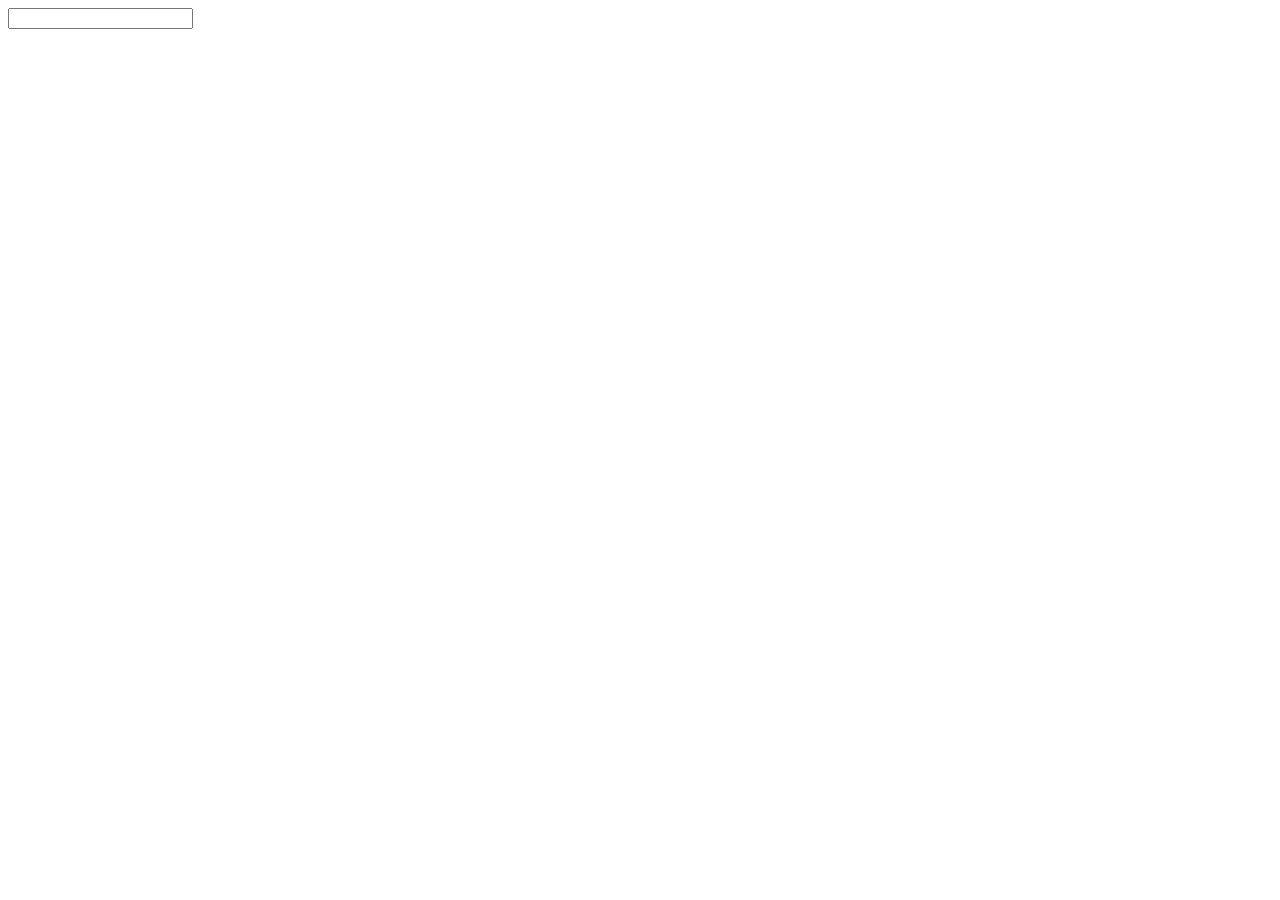
==== index.html @ 2cc850fb "Add files via upload" ====
<!DOCTYPE html>
<html lang="en">
<head>
    <meta charset="UTF-8">
    <meta name="viewport" content="width=device-width, initial-scale=1.0">
    <title>Document</title>
</head>
<body>


    <input type="text">
    
</body>
</html>
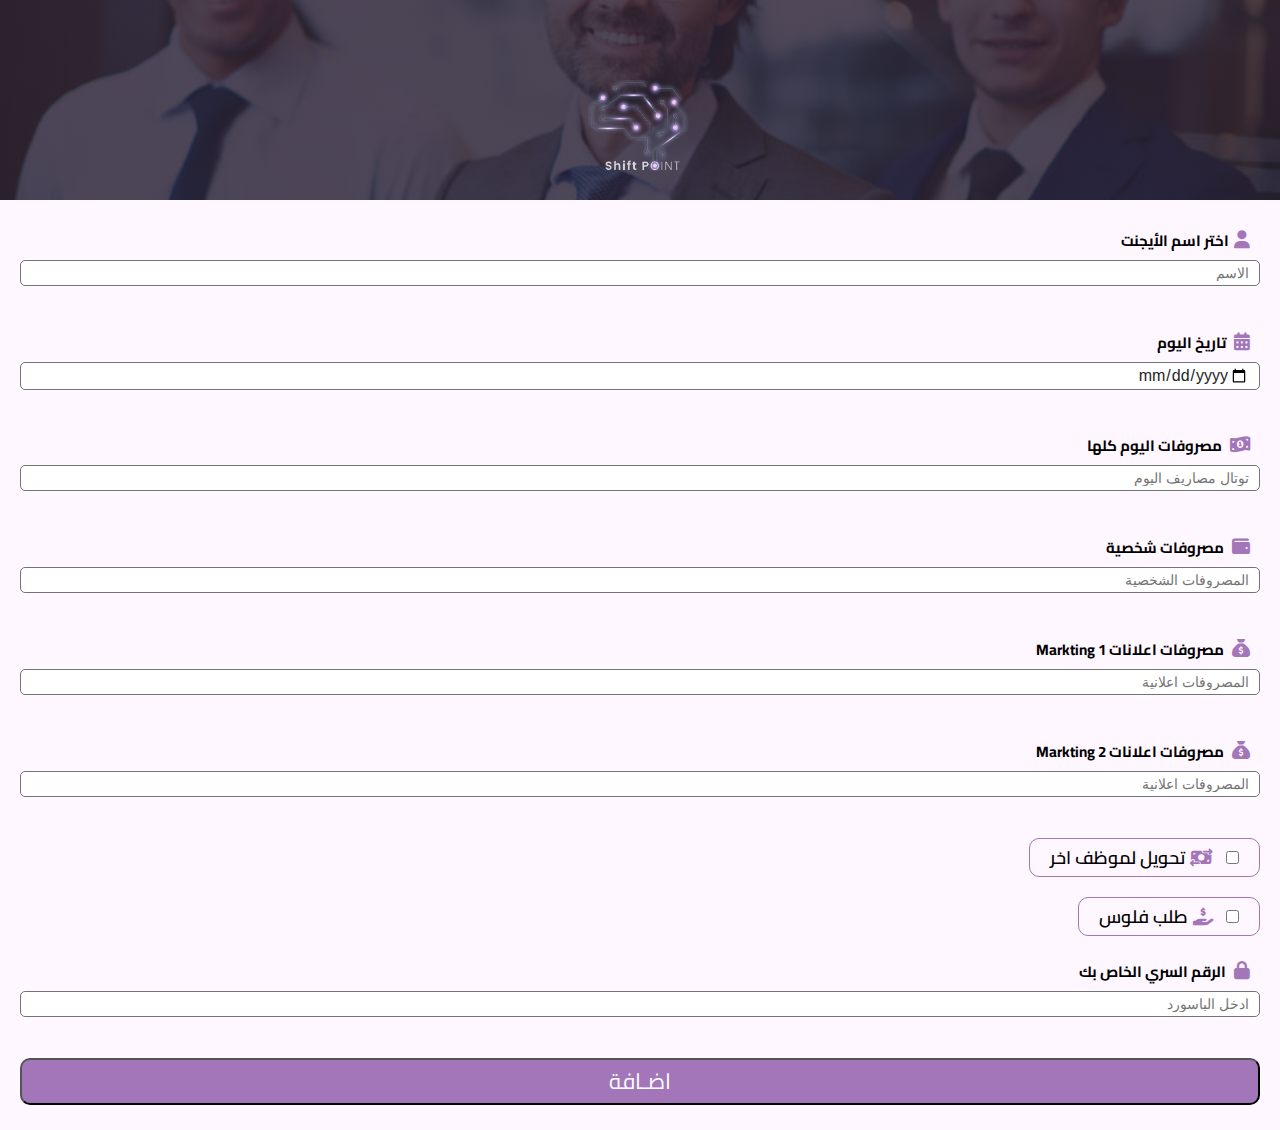
==== commit b97ebbe5: "Add files via upload" ====
--- a/index.html
+++ b/index.html
@@ -1,14 +1,213 @@
 <!DOCTYPE html>
-<html lang="en">
+<html lang="en" dir="rtl">
 <head>
     <meta charset="UTF-8">
-    <meta name="viewport" content="width=device-width, initial-scale=1.0">
-    <title>Document</title>
+    <meta name="viewport" content="width=device-width, initial-scale=1.0, maximum-scale=1.0, user-scalable=no">
+
+    <title>Marketing Team</title>
+    <link rel="stylesheet" href="https://cdnjs.cloudflare.com/ajax/libs/font-awesome/6.4.0/css/all.min.css" />
+    <link rel="icon" href="img/favicon.png" type="image/x-icon"/>
+
+    <!-- file css -->
+    <link rel="stylesheet" href="style.css">
+
 </head>
+
 <body>
 
 
-    <input type="text">
+    <div class="head_sec">
+        <img src="img/favicon.png" alt="">
+    </div>
+    <form name="contact-form"
+        action="https://script.google.com/macros/s/AKfycbzgdteEYdJzMQKPzaa28Jp9S5cgyXWeQNZBn1w5pWJUccQ7kJUA66AC7RaDF2CEDYVH/exec"
+        id="quizForm" class="form" method="post">
+        <div class="container">
+           
+
+            <div class="form-group">
+
+                <label for="name"><i class="fa-solid fa-user"></i>اختر اسم الأيجنت</label>
+                <input list="nameList" id="name" name="Name Agent"  class="form-control form-control-input name_ag_inp" placeholder="الاسم" required />
+                
+                <datalist id="nameList" class="name_Agent1">
+         
+                </datalist>
+       
+            </div>
+
+            <div class="form-group">
+                <label for="datee"><i class="fa-solid fa-calendar-days"></i> تاريخ اليوم </label>
+                <input type="date" id="datee" name="date"  class="form-control form-control-input" required />
+            </div>
+
+
+            <div class="form-group">
+                
+                <label><i class="fa-solid fa-money-bill-1-wave"></i> مصروفات اليوم كلها</label>
+                <input type="number" maxlength="6" name="Total expenses"  class="form-control form-control-input"  placeholder="توتال مصاريف اليوم"/>
+       
+            </div>
+
+
+
+            <div class="form-group">
+                
+                <label for="masrofat_P"><i class="fa-solid fa-wallet"></i>  مصروفات  شخصية </label>
+                <input type="number" name="Personal expenses"  maxlength="6" class="form-control form-control-input" placeholder="المصروفات الشخصية" />
+                
+       
+            </div>
+
+            <div class="form-group">
+                
+                <label for="Markt-1"><i class="fa-solid fa-sack-dollar"></i>  مصروفات  اعلانات Markting 1 </label>
+                <input type="number" id="Markt-1" name="expenses Markt-1"   maxlength="6" class="form-control form-control-input" placeholder="المصروفات اعلانية"  />
+                
+       
+            </div>
+
+
+            <div class="form-group">
+                
+                <label for="Markt-2"><i class="fa-solid fa-sack-dollar"></i>     مصروفات  اعلانات Markting 2 </label>
+                <input type="number" id="Markt-2" name="expenses Markt-2"   maxlength="6"  class="form-control form-control-input" placeholder="المصروفات اعلانية"  />
+                
+       
+            </div>
+
+
     
+
+
+         
+
+
+            <div class="show_div">
+                <label>
+                  <input type="checkbox" id="toggleCheckbox" onclick="toggleInputs()"> 
+                  <i class="fa-solid fa-money-bill-transfer"></i>
+                  تحويل لموظف اخر  
+                </label>
+              </div>
+              
+              
+              <div id="inputContainer" class="hidden inputContainer">
+
+
+                <div class="form-group">
+                
+                    <label for="Recipient"><i class="fa-solid fa-user-pen"></i> اختر اسم الموظف المحول له </label>
+                    <input list="suggestions2" id="Recipient" name="Recipient Name"  class="form-control form-control-input" placeholder="اسم الموظف المحول له"  />
+                    
+                    <datalist id="suggestions2" class="name_Agent2">
+        
+                    </datalist>
+           
+           
+                </div>
+
+
+
+
+                <div class="form-group">
+                
+                    <label for="RecipientMony"><i class="fa-solid fa-money-bill-trend-up"></i>  المبلغ الذي تريد تحويله للموظف</label>
+                    <input list="number" id="RecipientMony" maxlength="6" name="Recipient Mony"  class="form-control form-control-input" placeholder="ادخل المبلغ المحول   "  />
+           
+                </div>
+                
+              </div>
+              
+
+
+
+
+
+
+
+              <div class="show_div">
+                <label>
+                  <input type="checkbox" id="toggleCheckbox2" onclick="toggleInputs2()"> 
+                  <i class="fa-solid fa-hand-holding-dollar"></i>
+                 طلب فلوس
+                </label>
+              </div>
+              
+              
+              <div id="inputContainer2" class="hidden inputContainer">
+                
+
+
+                <div class="form-group">
+                
+                    <label for="Requestedamount"><i class="fa-solid fa-dollar-sign"></i> المبلغ الذي تريده</label>
+                    <input list="number" id="Requestedamount" name="Requested amount" maxlength="6" class="form-control form-control-input" placeholder="ادخل المبلغ المطلوب"  />
+           
+                </div>
+
+
+                
+                <div class="form-group">
+                
+                    <label for="Waleet"><i class="fa-solid fa-user-pen"></i> اختر رقم المحفظة </label>
+                    <input list="suggestions3" id="Waleet" name="Number Wallet"  class="form-control form-control-input" placeholder="   اختر رقم المخفظة"  />
+                    
+                    <datalist id="suggestions3" class="phones_agent">
+
+                    </datalist>
+           
+           
+                </div>
+                
+              </div>
+
+
+
+              <div class="form-group">
+                
+                <label for="Password"><i class="fa-solid fa-lock"></i>   الرقم السري الخاص بك</label>
+                <input id="Password" class="form-control form-control-input password_inp" placeholder="ادخل الباسورد "  />
+       
+            </div>
+
+   
+                <div id="eror"></div>
+
+                <button type="submit" id="submitBtn" class="btn block1-btn form-call"> اضـافة </button>
+         
+        </div>
+        </div>
+    </form>
+
+
+    <script>
+function toggleInputs() {
+  var inputContainer = document.getElementById('inputContainer');
+  
+  if (document.getElementById('toggleCheckbox').checked) {
+    inputContainer.classList.add('show');
+  } else {
+    inputContainer.classList.remove('show');
+  }
+}
+
+function toggleInputs2() {
+  var inputContainer2 = document.getElementById('inputContainer2');
+
+  var inputContainer2 = document.getElementById('inputContainer2');
+  
+  if (document.getElementById('toggleCheckbox2').checked) {
+    inputContainer2.classList.add('show');
+  } else {
+    inputContainer2.classList.remove('show');
+  }
+}
+
+    </script>
+    
+
+    <script src="main.js"></script>
 </body>
+
 </html>--- a/style.css
+++ b/style.css
@@ -0,0 +1,165 @@
+@import url("https://fonts.googleapis.com/css2?family=Cairo:wght@200..1000&display=swap");
+*{
+    padding: 0;
+    margin: 0;
+    box-sizing: border-box;
+    font-family: "Cairo", sans-serif;
+    text-decoration: none;
+    list-style: none;
+}
+body{
+    text-align: center;
+
+}
+
+.head_sec{
+    position: fixed;
+    top: 0;
+    left: 0;
+    right: 0;
+    height: 200px;
+    padding: 80px 0 10px;
+    text-align: center;
+    background: linear-gradient(to left ,#281d32cd,#281d32cd),url(img/header.jpg);
+    background-size: cover;
+    background-position: center;
+
+}
+.head_sec img{
+    width: 120px;
+}
+
+
+.block1-btn {
+    background: #A376B9;
+    color: #fff;
+    width: 100%;
+    font-size: 22px;
+    line-height: 1.5;
+    border-radius: 10px;
+    position: relative;
+    padding: 5px 0;
+    cursor: pointer;
+}
+
+body{
+    background: #fff7ff;
+}
+.form {
+    position: relative;
+    z-index: 10;
+    background: #fff7ff;
+    padding: 25px 20px;
+    margin: 0 auto;
+    margin-top: 200px;
+
+}
+.form-control-input {
+    width: 100%;
+    color: #242424;
+    background: #fff;
+    border-radius: 5px;
+    padding: 3px 10px;
+    border: 1px solid #747474;
+    font-family: sans-serif;
+    text-align: right;
+    outline: none;
+    margin-top: 5px;
+    font-size: 14px;
+}
+.form-control-input::-webkit-input-placeholder {
+    color: #747474;
+    font-size: 14px;
+}
+.form-control-input:focus{
+    border-color: #A376B9;
+}
+
+.form .form-group {
+    margin-bottom: 40px;
+    position: relative;
+    text-align: right;
+}
+.form .form-group i{
+    color: #A376B9;
+    font-size: 18px;
+    margin-left: 5px;
+}
+.form .form-group label{
+    font-size: 15px;
+    font-weight: bold;
+    padding: 0 10px;
+}
+
+.inputContainer {
+    max-height: 0;
+    opacity: 0;
+    overflow: hidden;
+    transition: max-height 0.5s ease, opacity 0.5s ease;
+  }
+  
+  .inputContainer.show {
+    max-height: 200px; /* الارتفاع الكافي لاحتواء المدخلات */
+    opacity: 1;
+  }
+  .show_div{
+    padding: 00px 0 20px;
+    text-align: right;
+
+}
+
+  .show_div label{
+    font-size: 18px;
+    font-weight: 600;
+    border: 1px solid #A376B9;
+    padding: 2px 20px;
+    border-radius: 10px;
+    display: flex;
+    align-items: center;
+    gap: 5px;
+    width: max-content;
+  }
+  .show_div label i{
+    color: #A376B9;
+    font-size: 18px;
+    margin-right: 8px;
+  }
+
+  #eror{
+    color: red;
+    font-weight: bold;
+    font-size: 14px;
+    margin-bottom: 5px;
+  }
+
+  .conta2{
+    padding: 40px 20px;
+    height: 100vh;
+    background: #a4a4a4;
+    color: #fff;
+
+    background:linear-gradient(#000000a5,#000000a5 ), url(img/header.jpg);
+    background-position: center;
+    background-size: cover;
+  }
+.conta2 img{
+    width: 80px;
+    margin-bottom: 30px;
+}
+
+.conta2 img.logo222{
+    width: 200px;
+    margin-top: 40px;
+}
+
+
+input {
+    font-size: 16px !important;
+  }
+  
+@media screen and (max-width: 768px) {
+    input {
+      font-size: 16px !important;
+    }
+  }
+  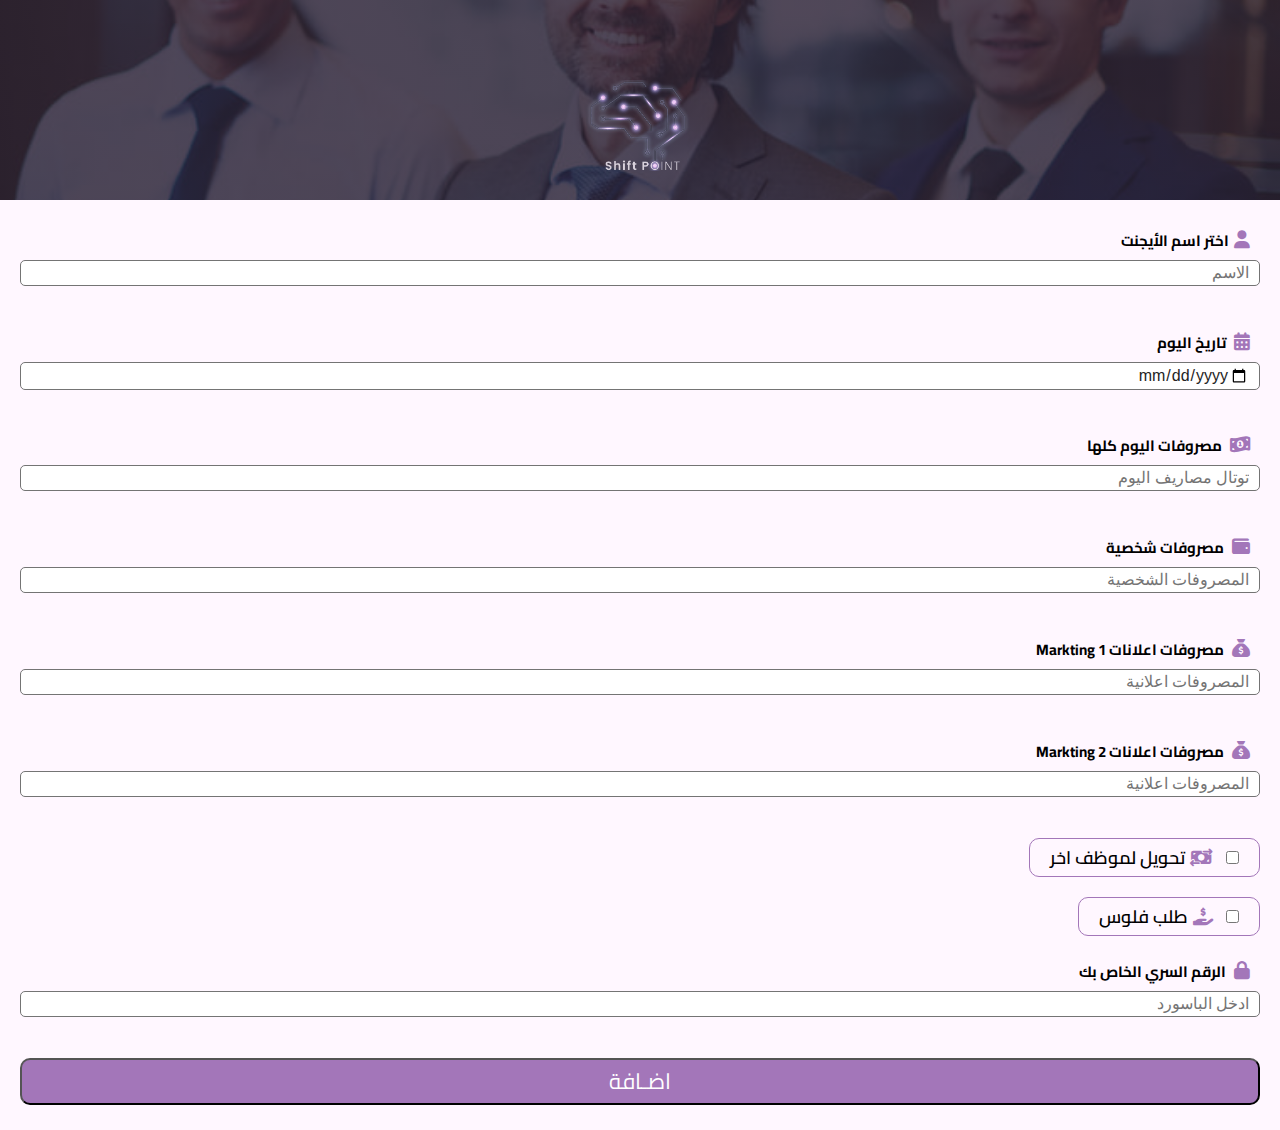
==== commit 00e26947: "Add files via upload" ====
--- a/index.html
+++ b/index.html
@@ -37,7 +37,7 @@
             </div>
 
             <div class="form-group">
-                <label for="datee"><i class="fa-solid fa-calendar-days"></i> تاريخ اليوم </label>
+                <label for="datee"><i class="fa-solid fa-calendar-days"></i> تاريخ اليوم </label><br>
                 <input type="date" id="datee" name="date"  class="form-control form-control-input" required />
             </div>
 
--- a/style.css
+++ b/style.css
@@ -69,7 +69,6 @@
 }
 .form-control-input::-webkit-input-placeholder {
     color: #747474;
-    font-size: 14px;
 }
 .form-control-input:focus{
     border-color: #A376B9;
@@ -162,4 +161,8 @@
       font-size: 16px !important;
     }
   }
-  +  
+  input[type="date"] {
+    width: 100% !important;
+    font-size: 16px !important; /* تأكد أن حجم الخط لا يقل عن 16px لتجنب مشكلة التكبير */
+  }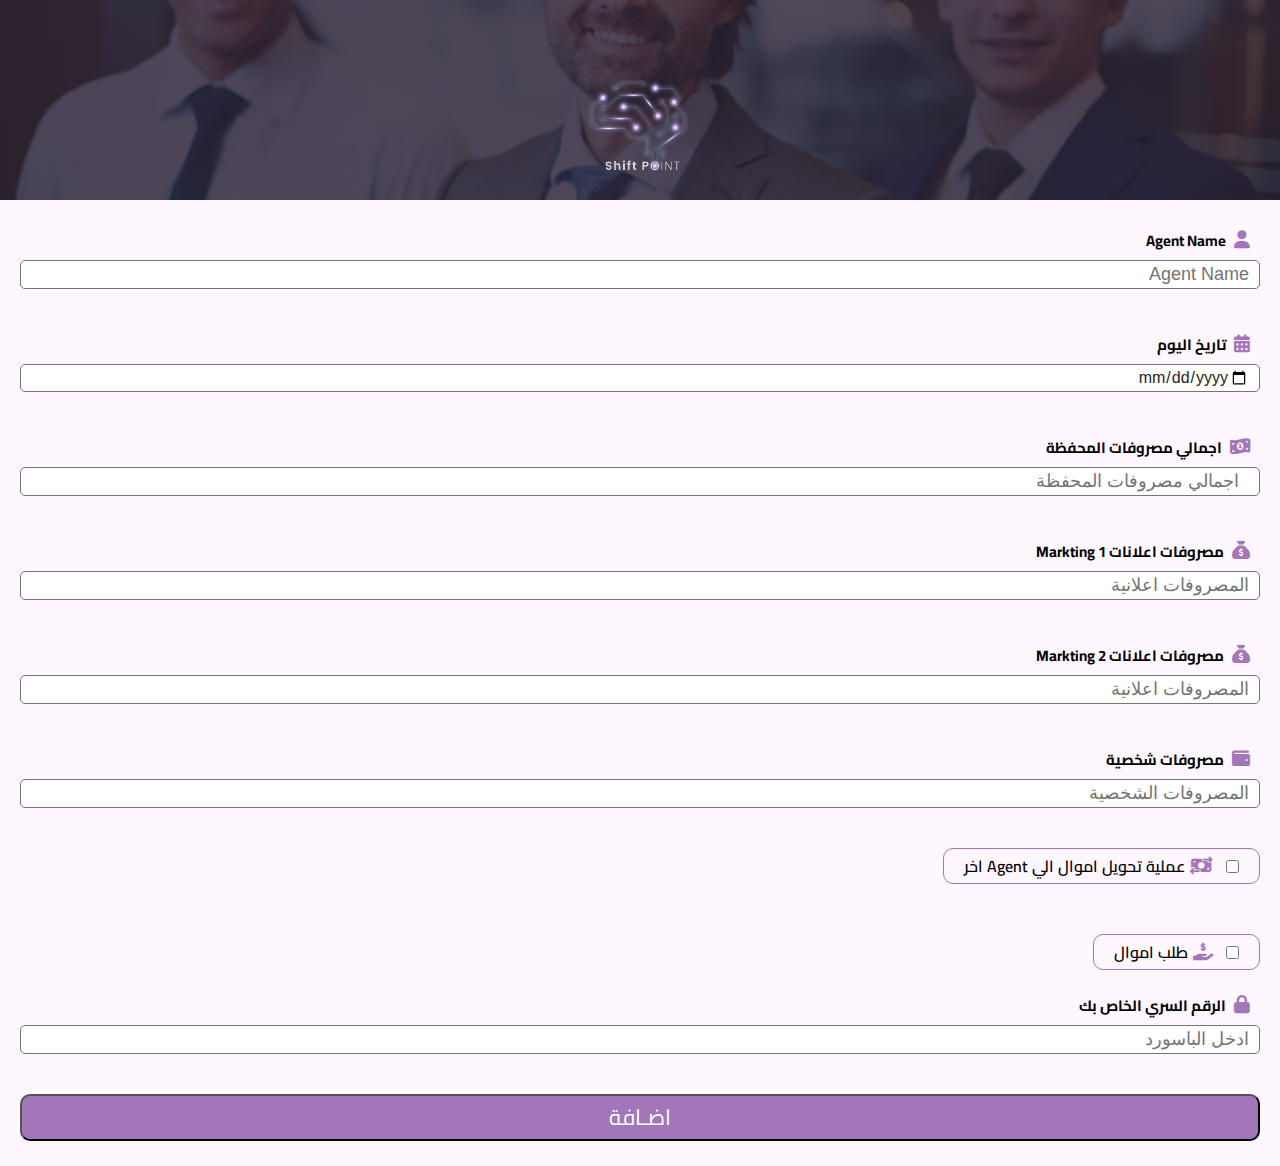
==== commit c746676a: "Add files via upload" ====
--- a/index.html
+++ b/index.html
@@ -27,8 +27,8 @@
 
             <div class="form-group">
 
-                <label for="name"><i class="fa-solid fa-user"></i>اختر اسم الأيجنت</label>
-                <input list="nameList" id="name" name="Name Agent"  class="form-control form-control-input name_ag_inp" placeholder="الاسم" required />
+                <label for="name"><i class="fa-solid fa-user"></i> Agent Name </label>
+                <input list="nameList" id="name" name="Agent Name"  class="form-control form-control-input name_ag_inp" placeholder="Agent Name" required />
                 
                 <datalist id="nameList" class="name_Agent1">
          
@@ -43,82 +43,206 @@
 
 
             <div class="form-group">
-                
-                <label><i class="fa-solid fa-money-bill-1-wave"></i> مصروفات اليوم كلها</label>
-                <input type="number" maxlength="6" name="Total expenses"  class="form-control form-control-input"  placeholder="توتال مصاريف اليوم"/>
-       
-            </div>
-
-
-
-            <div class="form-group">
-                
+                <label><i class="fa-solid fa-money-bill-1-wave"></i> اجمالي مصروفات المحفظة</label>
+                <input type="number" maxlength="6" name="Total expenses"  class="form-control form-control-input"  placeholder="  اجمالي مصروفات المحفظة"/>
+            </div>
+
+
+            <div class="form-group">
+                <label for="Markt-1"><i class="fa-solid fa-sack-dollar"></i>  مصروفات  اعلانات Markting 1 </label>
+                <input type="number" id="Markt-1" name="expenses Markt-1"   maxlength="6" class="form-control form-control-input" placeholder="المصروفات اعلانية"  />
+            </div>
+
+
+            <div class="form-group">
+                <label for="Markt-2"><i class="fa-solid fa-sack-dollar"></i>     مصروفات  اعلانات Markting 2 </label>
+                <input type="number" id="Markt-2" name="expenses Markt-2"   maxlength="6"  class="form-control form-control-input" placeholder="المصروفات اعلانية"  />
+            </div>
+
+            <div class="form-group">
                 <label for="masrofat_P"><i class="fa-solid fa-wallet"></i>  مصروفات  شخصية </label>
                 <input type="number" name="Personal expenses"  maxlength="6" class="form-control form-control-input" placeholder="المصروفات الشخصية" />
-                
-       
-            </div>
-
-            <div class="form-group">
-                
-                <label for="Markt-1"><i class="fa-solid fa-sack-dollar"></i>  مصروفات  اعلانات Markting 1 </label>
-                <input type="number" id="Markt-1" name="expenses Markt-1"   maxlength="6" class="form-control form-control-input" placeholder="المصروفات اعلانية"  />
-                
-       
-            </div>
-
-
-            <div class="form-group">
-                
-                <label for="Markt-2"><i class="fa-solid fa-sack-dollar"></i>     مصروفات  اعلانات Markting 2 </label>
-                <input type="number" id="Markt-2" name="expenses Markt-2"   maxlength="6"  class="form-control form-control-input" placeholder="المصروفات اعلانية"  />
-                
-       
-            </div>
-
-
-    
-
-
-         
+            </div>
+
+
+
+
+
+
+            <!----------  bigg ------------ dev 111111111111111111 -->
 
 
             <div class="show_div">
                 <label>
-                  <input type="checkbox" id="toggleCheckbox" onclick="toggleInputs()"> 
+                  <input type="checkbox" id="toggleCheckbox" onclick="toggleInputs('inputContainer','toggleCheckbox' , 'Recipient' , 'RecipientMony')"> 
                   <i class="fa-solid fa-money-bill-transfer"></i>
-                  تحويل لموظف اخر  
+                  عملية تحويل اموال الي Agent اخر
                 </label>
               </div>
               
+
+
               
               <div id="inputContainer" class="hidden inputContainer">
 
-
-                <div class="form-group">
-                
-                    <label for="Recipient"><i class="fa-solid fa-user-pen"></i> اختر اسم الموظف المحول له </label>
-                    <input list="suggestions2" id="Recipient" name="Recipient Name"  class="form-control form-control-input" placeholder="اسم الموظف المحول له"  />
-                    
-                    <datalist id="suggestions2" class="name_Agent2">
-        
-                    </datalist>
-           
-           
-                </div>
-
-
-
-
-                <div class="form-group">
-                
-                    <label for="RecipientMony"><i class="fa-solid fa-money-bill-trend-up"></i>  المبلغ الذي تريد تحويله للموظف</label>
-                    <input list="number" id="RecipientMony" maxlength="6" name="Recipient Mony"  class="form-control form-control-input" placeholder="ادخل المبلغ المحول   "  />
-           
-                </div>
-                
-              </div>
-              
+                <div class="form-group">
+                    <label for="Recipient"><i class="fa-solid fa-user-pen"></i> اختر اسم Agent الذي تم التحويل له  </label>
+                    <input list="nameList" id="Recipient" name="Recipient Name"  class="form-control form-control-input" placeholder="   اختر اسم Agent الذي تم التحويل له "  />
+                    
+      
+                </div>
+
+
+                <div class="form-group">
+                    <label for="RecipientMony"><i class="fa-solid fa-money-bill-trend-up"></i>  المبلغ الذي تم تحويله </label>
+                    <input type="number" id="RecipientMony" maxlength="6" name="Recipient Mony"  class="form-control form-control-input" placeholder="ادخل المبلغ الذي تم تحويله   "  />
+                </div>
+
+
+
+                <!-- div 2222222222222222222222 -->
+
+                <div class="show_div">
+                    <label>
+                      <input type="checkbox" id="toggleCheckbox2" onclick="toggleInputs('inputContainer2','toggleCheckbox2','Recipient2','RecipientMony2')"> 
+                      <i class="fa-solid fa-money-bill-transfer"></i> 2 
+                       عملية تحويل اموال الي Agent اخر
+                    </label>
+                  </div>
+
+                
+              </div>
+
+
+
+
+
+
+
+              
+              <div id="inputContainer2" class="hidden inputContainer">
+
+                <div class="form-group">
+                    <label for="Recipient2"><i class="fa-solid fa-user-pen"></i> اختر اسم Agent الذي تم التحويل له  </label>
+                    <input list="nameList" id="Recipient2" name="Recipient Name 2"  class="form-control form-control-input" placeholder="   اختر اسم Agent الذي تم التحويل له "  />
+                    
+                   
+
+                </div>
+
+
+                <div class="form-group">
+                    <label for="RecipientMony2"><i class="fa-solid fa-money-bill-trend-up"></i>  المبلغ الذي تم تحويله </label>
+                    <input type="number" id="RecipientMony2" maxlength="6" name="Recipient Mony 2"  class="form-control form-control-input" placeholder="ادخل المبلغ الذي تم تحويله   "  />
+                </div>
+
+
+
+                <!-- div 3333333333333333333333 -->
+
+                    <div class="show_div">
+                    <label>
+                      <input type="checkbox" id="toggleCheckbox3" onclick="toggleInputs('inputContainer3','toggleCheckbox3','Recipient3','RecipientMony3')"> 
+                      <i class="fa-solid fa-money-bill-transfer"></i> 3 
+                      عملية تحويل اموال الي Agent اخر
+                    </label>
+                  </div>
+
+
+              </div>
+              
+
+
+              
+              <div id="inputContainer3" class="hidden inputContainer">
+
+                <div class="form-group">
+                    <label for="Recipient3"><i class="fa-solid fa-user-pen"></i> اختر اسم Agent الذي تم التحويل له  </label>
+                    <input list="nameList" id="Recipient3" name="Recipient Name 3"  class="form-control form-control-input" placeholder="   اختر اسم Agent الذي تم التحويل له "  />
+                    
+                   
+
+                </div>
+
+
+                <div class="form-group">
+                    <label for="RecipientMony3"><i class="fa-solid fa-money-bill-trend-up"></i>  المبلغ الذي تم تحويله </label>
+                    <input type="number" id="RecipientMony3" maxlength="6" name="Recipient Mony 3"  class="form-control form-control-input" placeholder="ادخل المبلغ الذي تم تحويله   "  />
+                </div>
+
+
+
+                <!-- div 444444444444444444444444 -->
+
+                 <div class="show_div">
+                    <label>
+                      <input type="checkbox" id="toggleCheckbox4" onclick="toggleInputs('inputContainer4','toggleCheckbox4','Recipient4','RecipientMony4')"> 
+                      <i class="fa-solid fa-money-bill-transfer"></i> 4 
+                      عملية تحويل اموال الي Agent اخر
+                    </label>
+                  </div>
+                  
+                
+              </div>
+
+
+
+
+              <div id="inputContainer4" class="hidden inputContainer">
+
+                <div class="form-group">
+                    <label for="Recipient4"><i class="fa-solid fa-user-pen"></i>   اختر اسم Agent الذي تم التحويل له  </label>
+                    <input list="nameList" id="Recipient4" name="Recipient Name 4"  class="form-control form-control-input" placeholder="   اختر اسم Agent الذي تم التحويل له "  />
+                    
+                   
+
+                </div>
+
+
+                <div class="form-group">
+                    <label for="RecipientMony4"><i class="fa-solid fa-money-bill-trend-up"></i>  المبلغ الذي تم تحويله </label>
+                    <input type="number" id="RecipientMony4" maxlength="6" name="Recipient Mony 4"  class="form-control form-control-input" placeholder="ادخل المبلغ الذي تم تحويله   "  />
+                </div>
+
+
+
+                <!-- div 55555555555555555555 -->
+
+                <div class="show_div">
+                    <label>
+                      <input type="checkbox" id="toggleCheckbox5" onclick="toggleInputs('inputContainer5','toggleCheckbox5','Recipient5','RecipientMony5')"> 
+                      <i class="fa-solid fa-money-bill-transfer"></i> 5 
+                      عملية تحويل اموال الي Agent اخر
+                    </label>
+                  </div>
+
+                
+              </div>
+
+
+
+              <div id="inputContainer5" class="hidden inputContainer">
+
+                <div class="form-group">
+                    <label for="Recipient5"><i class="fa-solid fa-user-pen"></i> اختر اسم Agent الذي تم التحويل له  </label>
+                    <input list="nameList" id="Recipient5" name="Recipient Name 5"  class="form-control form-control-input" placeholder="   اختر اسم Agent الذي تم التحويل له "  />
+                    
+                   
+
+                </div>
+
+
+                <div class="form-group">
+                    <label for="RecipientMony"><i class="fa-solid fa-money-bill-trend-up"></i>  المبلغ الذي تم تحويله </label>
+                    <input type="number" id="RecipientMony5" maxlength="6" name="Recipient Mony 5"  class="form-control form-control-input" placeholder="ادخل المبلغ الذي تم تحويله   "  />
+                </div>
+
+
+                
+              </div>
+
+
+
 
 
 
@@ -128,9 +252,9 @@
 
               <div class="show_div">
                 <label>
-                  <input type="checkbox" id="toggleCheckbox2" onclick="toggleInputs2()"> 
+                  <input type="checkbox" id="toggleCheckbox2" onclick="toggleInputs('inputContainer2','toggleCheckbox2','Requestedamount','Waleet')"> 
                   <i class="fa-solid fa-hand-holding-dollar"></i>
-                 طلب فلوس
+                  طلب اموال
                 </label>
               </div>
               
@@ -142,7 +266,7 @@
                 <div class="form-group">
                 
                     <label for="Requestedamount"><i class="fa-solid fa-dollar-sign"></i> المبلغ الذي تريده</label>
-                    <input list="number" id="Requestedamount" name="Requested amount" maxlength="6" class="form-control form-control-input" placeholder="ادخل المبلغ المطلوب"  />
+                    <input type="number" id="Requestedamount" name="Requested amount" maxlength="6" class="form-control form-control-input" placeholder="ادخل المبلغ المطلوب"  />
            
                 </div>
 
@@ -182,28 +306,22 @@
 
 
     <script>
-function toggleInputs() {
-  var inputContainer = document.getElementById('inputContainer');
+function toggleInputs( id_Dev , id_checkbox , clas_inp1 , clas_inp2 ) {
+  var inputContainer = document.getElementById(`${id_Dev}`);
+
+  var inp11 = document.getElementById(`${clas_inp1}`)
+  var inp22 = document.getElementById(`${clas_inp2}`)
   
-  if (document.getElementById('toggleCheckbox').checked) {
+  if (document.getElementById(`${id_checkbox}`).checked) {
     inputContainer.classList.add('show');
   } else {
     inputContainer.classList.remove('show');
+
+    inp11.value = ""
+    inp22.value = ""
   }
 }
 
-function toggleInputs2() {
-  var inputContainer2 = document.getElementById('inputContainer2');
-
-  var inputContainer2 = document.getElementById('inputContainer2');
-  
-  if (document.getElementById('toggleCheckbox2').checked) {
-    inputContainer2.classList.add('show');
-  } else {
-    inputContainer2.classList.remove('show');
-  }
-}
-
     </script>
     
 
--- a/style.css
+++ b/style.css
@@ -98,17 +98,18 @@
   }
   
   .inputContainer.show {
-    max-height: 200px; /* الارتفاع الكافي لاحتواء المدخلات */
+    max-height: 300px; /* الارتفاع الكافي لاحتواء المدخلات */
     opacity: 1;
   }
   .show_div{
     padding: 00px 0 20px;
     text-align: right;
+    margin-top: 30px;
 
 }
 
   .show_div label{
-    font-size: 18px;
+    font-size: 16px;
     font-weight: 600;
     border: 1px solid #A376B9;
     padding: 2px 20px;
@@ -153,12 +154,14 @@
 
 
 input {
-    font-size: 16px !important;
+    font-size: 18px !important;
   }
   
 @media screen and (max-width: 768px) {
     input {
-      font-size: 16px !important;
+      font-size: 18px !important;
+      padding: 10px 10px !important;
+
     }
   }
   
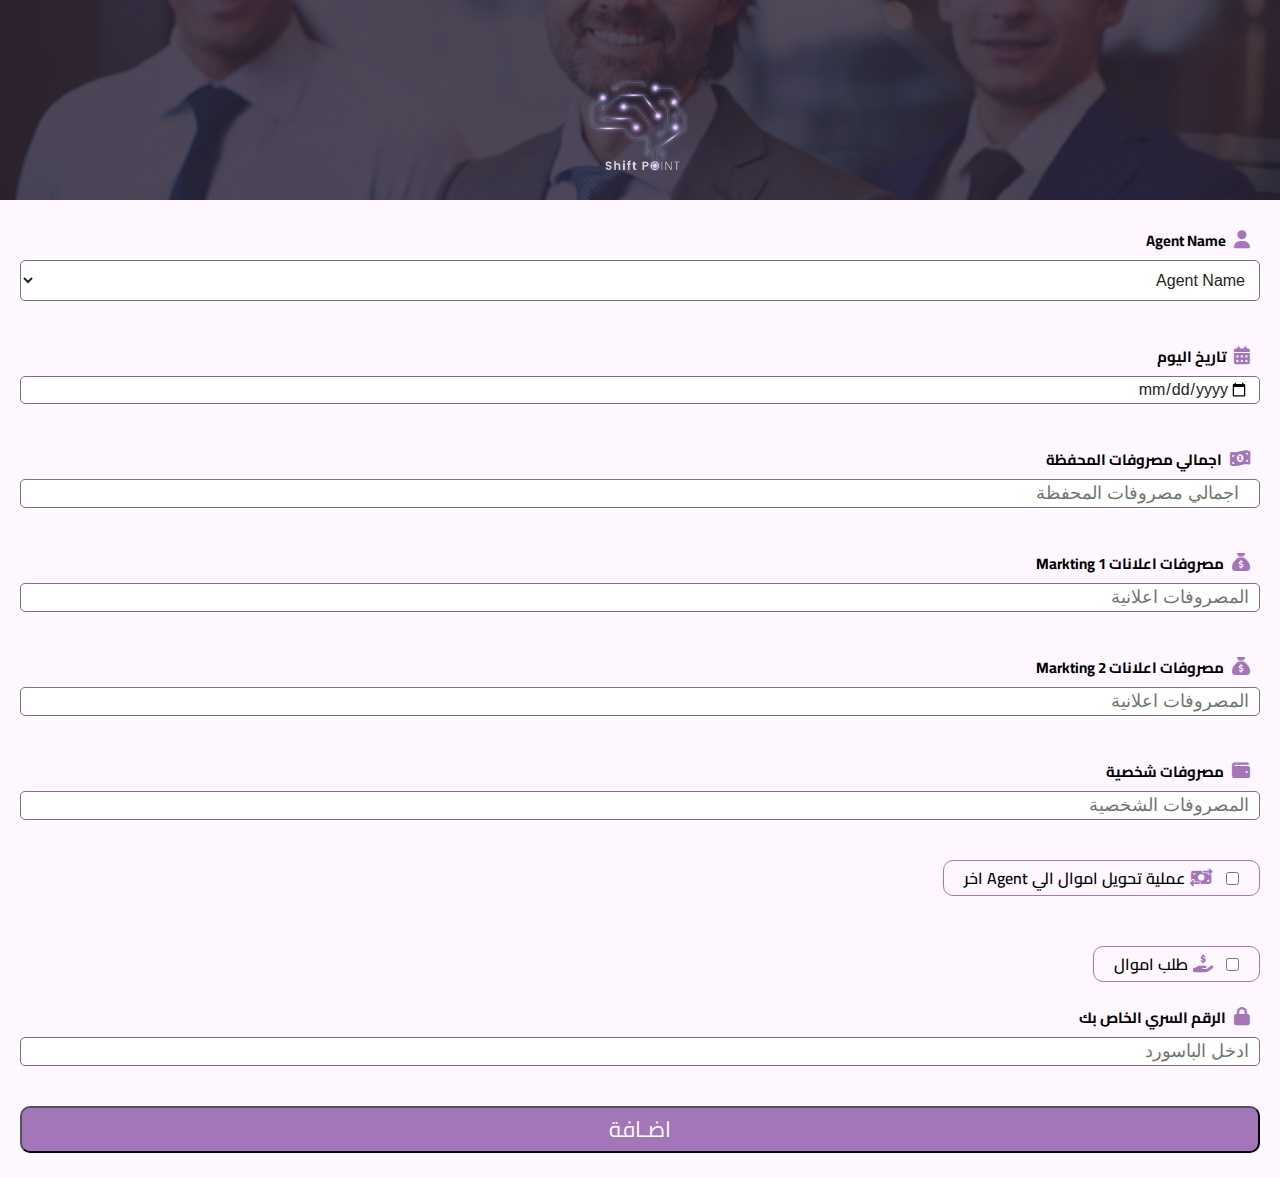
==== commit b35188d6: "Add files via upload" ====
--- a/index.html
+++ b/index.html
@@ -28,11 +28,15 @@
             <div class="form-group">
 
                 <label for="name"><i class="fa-solid fa-user"></i> Agent Name </label>
-                <input list="nameList" id="name" name="Agent Name"  class="form-control form-control-input name_ag_inp" placeholder="Agent Name" required />
-                
-                <datalist id="nameList" class="name_Agent1">
-         
-                </datalist>
+                
+
+
+
+<select id="name" name="Agent Name" class="form-control form-control-input name_ag_inp  name_Agent1" required>
+  <option value="" disabled selected> Agent Name</option>
+
+</select>
+
        
             </div>
 
@@ -43,8 +47,8 @@
 
 
             <div class="form-group">
-                <label><i class="fa-solid fa-money-bill-1-wave"></i> اجمالي مصروفات المحفظة</label>
-                <input type="number" maxlength="6" name="Total expenses"  class="form-control form-control-input"  placeholder="  اجمالي مصروفات المحفظة"/>
+                <label><i class="fa-solid fa-money-bill-1-wave"></i> اجمالي مصروفات المحفظة</label>
+                <input type="number" maxlength="6" name="Total expenses"  class="form-control form-control-input"  placeholder="  اجمالي مصروفات المحفظة"/>
             </div>
 
 
@@ -87,9 +91,12 @@
 
                 <div class="form-group">
                     <label for="Recipient"><i class="fa-solid fa-user-pen"></i> اختر اسم Agent الذي تم التحويل له  </label>
-                    <input list="nameList" id="Recipient" name="Recipient Name"  class="form-control form-control-input" placeholder="   اختر اسم Agent الذي تم التحويل له "  />
-                    
-      
+                    <select id="Recipient" name="Recipient Name" class="form-control form-control-input   name_Agent1">
+                        <option value="" disabled selected> Agent Name</option>
+                      
+                      </select>
+
+
                 </div>
 
 
@@ -124,8 +131,11 @@
 
                 <div class="form-group">
                     <label for="Recipient2"><i class="fa-solid fa-user-pen"></i> اختر اسم Agent الذي تم التحويل له  </label>
-                    <input list="nameList" id="Recipient2" name="Recipient Name 2"  class="form-control form-control-input" placeholder="   اختر اسم Agent الذي تم التحويل له "  />
-                    
+                    <select id="Recipient2" name="Recipient Name 2" class="form-control form-control-input   name_Agent1">
+                        <option value="" disabled selected> Agent Name</option>
+                      
+                      </select>
+
                    
 
                 </div>
@@ -158,8 +168,10 @@
 
                 <div class="form-group">
                     <label for="Recipient3"><i class="fa-solid fa-user-pen"></i> اختر اسم Agent الذي تم التحويل له  </label>
-                    <input list="nameList" id="Recipient3" name="Recipient Name 3"  class="form-control form-control-input" placeholder="   اختر اسم Agent الذي تم التحويل له "  />
-                    
+                    <select id="Recipient3" name="Recipient Name 3" class="form-control form-control-input   name_Agent1">
+                        <option value="" disabled selected> Agent Name</option>
+                      
+                      </select>
                    
 
                 </div>
@@ -191,10 +203,13 @@
               <div id="inputContainer4" class="hidden inputContainer">
 
                 <div class="form-group">
-                    <label for="Recipient4"><i class="fa-solid fa-user-pen"></i>   اختر اسم Agent الذي تم التحويل له  </label>
-                    <input list="nameList" id="Recipient4" name="Recipient Name 4"  class="form-control form-control-input" placeholder="   اختر اسم Agent الذي تم التحويل له "  />
-                    
-                   
+                    <label for="Recipient4"><i class="fa-solid fa-user-pen"></i>   اختر اسم Agent الذي تم التحويل له  </label>            
+
+                    <select id="Recipient4" name="Recipient Name 4" class="form-control form-control-input   name_Agent1">
+                        <option value="" disabled selected> Agent Name</option>
+                      
+                      </select>
+
 
                 </div>
 
@@ -224,10 +239,11 @@
               <div id="inputContainer5" class="hidden inputContainer">
 
                 <div class="form-group">
+
                     <label for="Recipient5"><i class="fa-solid fa-user-pen"></i> اختر اسم Agent الذي تم التحويل له  </label>
-                    <input list="nameList" id="Recipient5" name="Recipient Name 5"  class="form-control form-control-input" placeholder="   اختر اسم Agent الذي تم التحويل له "  />
-                    
-                   
+                    <select id="Recipient5" name="Recipient Name 5" class="form-control form-control-input   name_Agent1">
+                        <option value="" disabled selected> Agent Name</option>
+                    </select>
 
                 </div>
 
@@ -252,14 +268,14 @@
 
               <div class="show_div">
                 <label>
-                  <input type="checkbox" id="toggleCheckbox2" onclick="toggleInputs('inputContainer2','toggleCheckbox2','Requestedamount','Waleet')"> 
+                  <input type="checkbox" id="toggleCheckbox6" onclick="toggleInputs('inputContainer6','toggleCheckbox6','Requestedamount','Waleet')"> 
                   <i class="fa-solid fa-hand-holding-dollar"></i>
                   طلب اموال
                 </label>
               </div>
               
               
-              <div id="inputContainer2" class="hidden inputContainer">
+              <div id="inputContainer6" class="hidden inputContainer">
                 
 
 
@@ -306,6 +322,8 @@
 
 
     <script>
+
+
 function toggleInputs( id_Dev , id_checkbox , clas_inp1 , clas_inp2 ) {
   var inputContainer = document.getElementById(`${id_Dev}`);
 
--- a/style.css
+++ b/style.css
@@ -153,6 +153,11 @@
 }
 
 
+select{
+    font-size: 16px !important;
+    padding: 10px 10px !important;
+}
+
 input {
     font-size: 18px !important;
   }
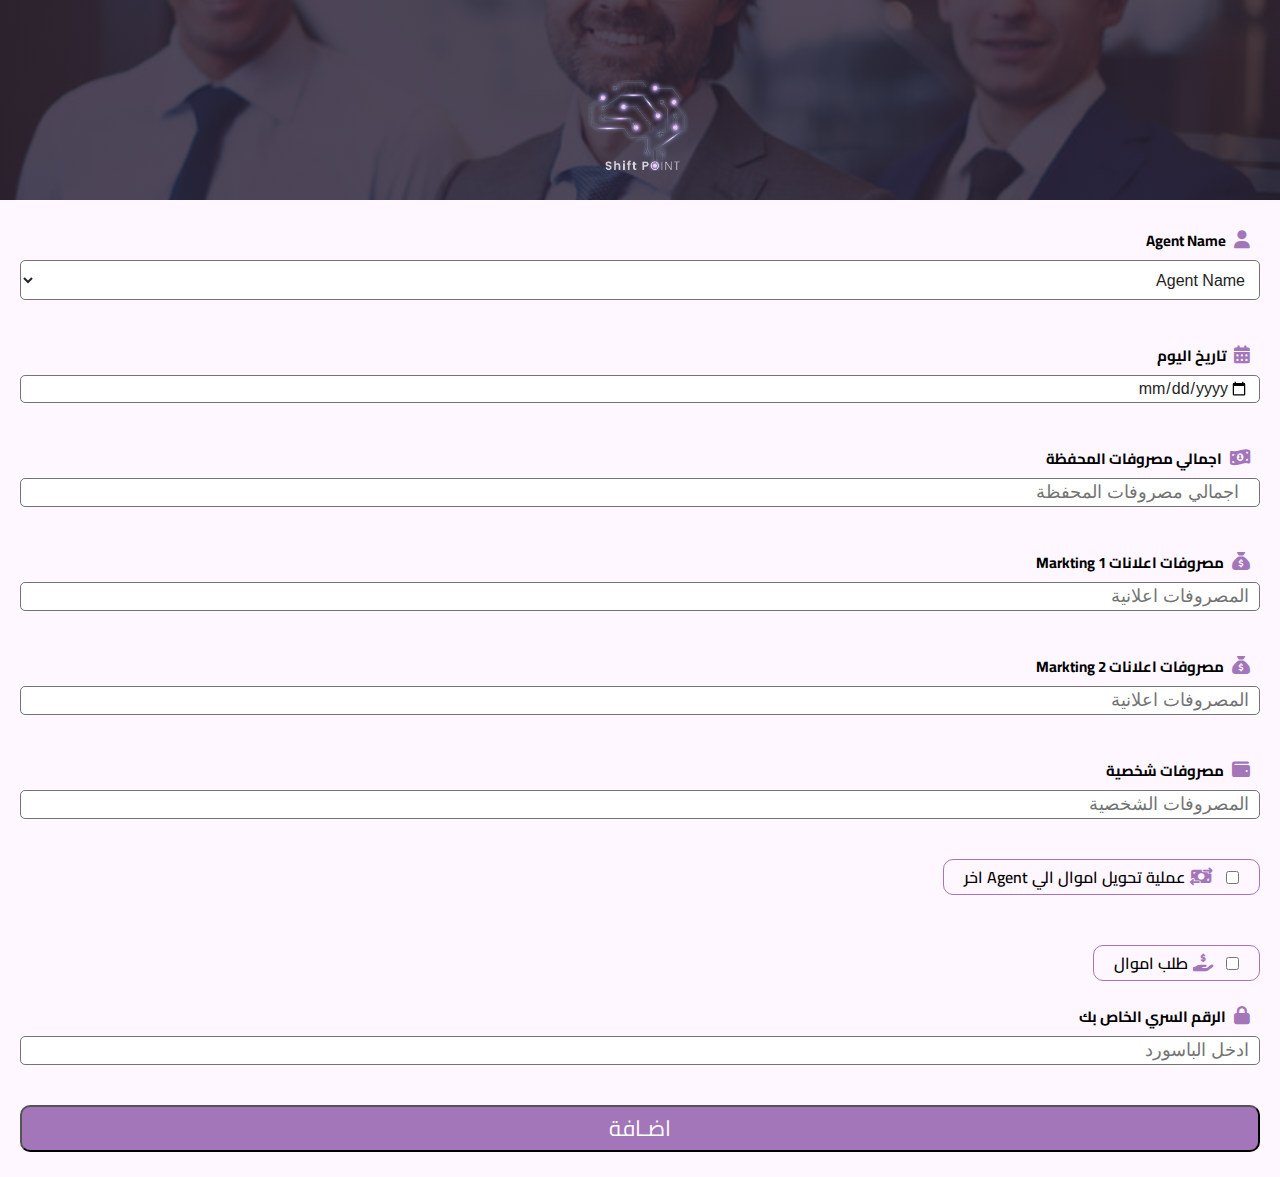
==== commit f678b3b0: "Add files via upload" ====
--- a/index.html
+++ b/index.html
@@ -291,11 +291,10 @@
                 <div class="form-group">
                 
                     <label for="Waleet"><i class="fa-solid fa-user-pen"></i> اختر رقم المحفظة </label>
-                    <input list="suggestions3" id="Waleet" name="Number Wallet"  class="form-control form-control-input" placeholder="   اختر رقم المخفظة"  />
                     
-                    <datalist id="suggestions3" class="phones_agent">
-
-                    </datalist>
+                    <select id="Waleet" name="Number Wallet" class="form-control form-control-input phones_agent">
+                        <option value="" disabled selected> Number Wallet  </option>
+                    </select>
            
            
                 </div>
--- a/style.css
+++ b/style.css
@@ -156,6 +156,7 @@
 select{
     font-size: 16px !important;
     padding: 10px 10px !important;
+    height: 40px;
 }
 
 input {
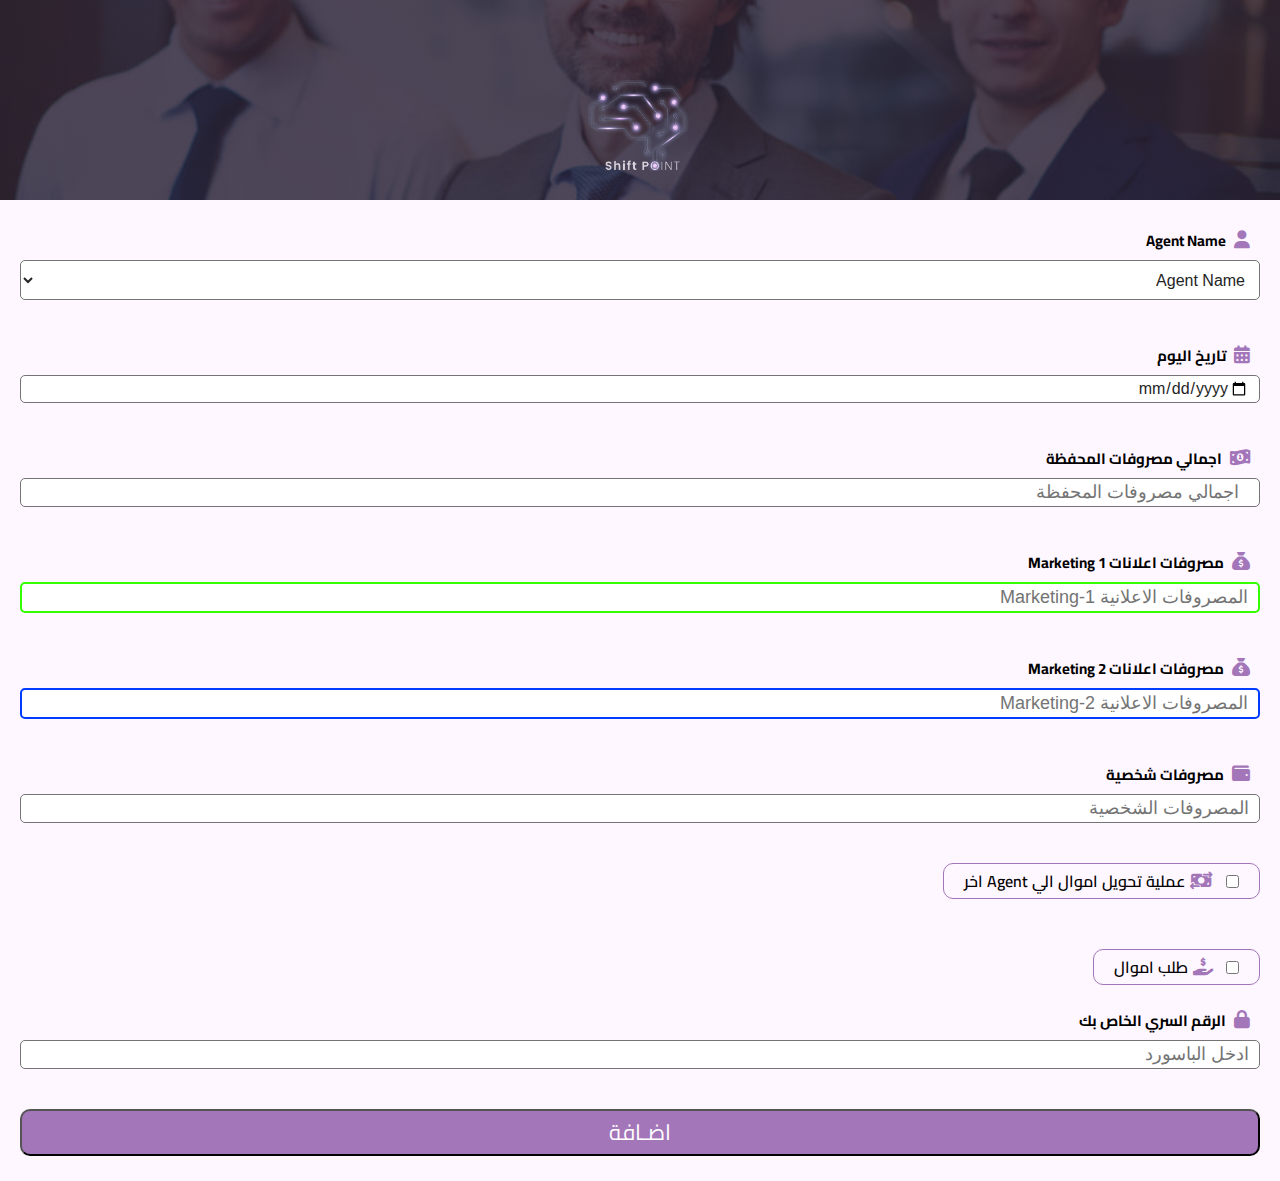
==== commit c0c885ca: "Add files via upload" ====
--- a/index.html
+++ b/index.html
@@ -53,14 +53,14 @@
 
 
             <div class="form-group">
-                <label for="Markt-1"><i class="fa-solid fa-sack-dollar"></i>  مصروفات  اعلانات Markting 1 </label>
-                <input type="number" id="Markt-1" name="expenses Markt-1"   maxlength="6" class="form-control form-control-input" placeholder="المصروفات اعلانية"  />
-            </div>
-
-
-            <div class="form-group">
-                <label for="Markt-2"><i class="fa-solid fa-sack-dollar"></i>     مصروفات  اعلانات Markting 2 </label>
-                <input type="number" id="Markt-2" name="expenses Markt-2"   maxlength="6"  class="form-control form-control-input" placeholder="المصروفات اعلانية"  />
+                <label for="Markt-1"><i class="fa-solid fa-sack-dollar"></i>  مصروفات  اعلانات Marketing 1 </label>
+                <input type="number" id="Markt-1" name="expenses Markt-1"   maxlength="6" class="form-control form-control-input tr_color" placeholder="المصروفات الاعلانية Marketing-1                "  />
+            </div>
+
+
+            <div class="form-group">
+                <label for="Markt-2"><i class="fa-solid fa-sack-dollar"></i>     مصروفات  اعلانات Marketing 2 </label>
+                <input type="number" id="Markt-2" name="expenses Markt-2"   maxlength="6"  class="form-control form-control-input pr_color" placeholder="المصروفات الاعلانية Marketing-2"  />
             </div>
 
             <div class="form-group">
--- a/style.css
+++ b/style.css
@@ -174,4 +174,128 @@
   input[type="date"] {
     width: 100% !important;
     font-size: 16px !important; /* تأكد أن حجم الخط لا يقل عن 16px لتجنب مشكلة التكبير */
-  }+  }
+
+  .tr_color{
+    border: 2px solid rgb(51, 255, 0);
+  }
+
+  .pr_color{
+    border: 2px solid rgb(0, 60, 255);
+
+  }
+
+  .disable{
+    pointer-events: none;
+  }
+
+
+
+
+
+
+
+  .dot-spinner {
+    --uib-size: 2.8rem;
+    --uib-speed: .9s;
+    --uib-color: #183153;
+    position: relative;
+    display: flex;
+    align-items: center;
+    justify-content: flex-start;
+    height: var(--uib-size);
+    width: var(--uib-size);
+  }
+  
+  .dot-spinner__dot {
+    position: absolute;
+    top: 0;
+    left: 0;
+    display: flex;
+    align-items: center;
+    justify-content: flex-start;
+    height: 100%;
+    width: 100%;
+  }
+  
+  .dot-spinner__dot::before {
+    content: '';
+    height: 20%;
+    width: 20%;
+    border-radius: 50%;
+    background-color: var(--uib-color);
+    transform: scale(0);
+    opacity: 0.5;
+    animation: pulse0112 calc(var(--uib-speed) * 1.111) ease-in-out infinite;
+    box-shadow: 0 0 20px rgba(18, 31, 53, 0.3);
+  }
+  
+  .dot-spinner__dot:nth-child(2) {
+    transform: rotate(45deg);
+  }
+  
+  .dot-spinner__dot:nth-child(2)::before {
+    animation-delay: calc(var(--uib-speed) * -0.875);
+  }
+  
+  .dot-spinner__dot:nth-child(3) {
+    transform: rotate(90deg);
+  }
+  
+  .dot-spinner__dot:nth-child(3)::before {
+    animation-delay: calc(var(--uib-speed) * -0.75);
+  }
+  
+  .dot-spinner__dot:nth-child(4) {
+    transform: rotate(135deg);
+  }
+  
+  .dot-spinner__dot:nth-child(4)::before {
+    animation-delay: calc(var(--uib-speed) * -0.625);
+  }
+  
+  .dot-spinner__dot:nth-child(5) {
+    transform: rotate(180deg);
+  }
+  
+  .dot-spinner__dot:nth-child(5)::before {
+    animation-delay: calc(var(--uib-speed) * -0.5);
+  }
+  
+  .dot-spinner__dot:nth-child(6) {
+    transform: rotate(225deg);
+  }
+  
+  .dot-spinner__dot:nth-child(6)::before {
+    animation-delay: calc(var(--uib-speed) * -0.375);
+  }
+  
+  .dot-spinner__dot:nth-child(7) {
+    transform: rotate(270deg);
+  }
+  
+  .dot-spinner__dot:nth-child(7)::before {
+    animation-delay: calc(var(--uib-speed) * -0.25);
+  }
+  
+  .dot-spinner__dot:nth-child(8) {
+    transform: rotate(315deg);
+  }
+  
+  .dot-spinner__dot:nth-child(8)::before {
+    animation-delay: calc(var(--uib-speed) * -0.125);
+  }
+  
+  @keyframes pulse0112 {
+    0%,
+    100% {
+      transform: scale(0);
+      opacity: 0.5;
+    }
+  
+    50% {
+      transform: scale(1);
+      opacity: 1;
+    }
+  }
+  